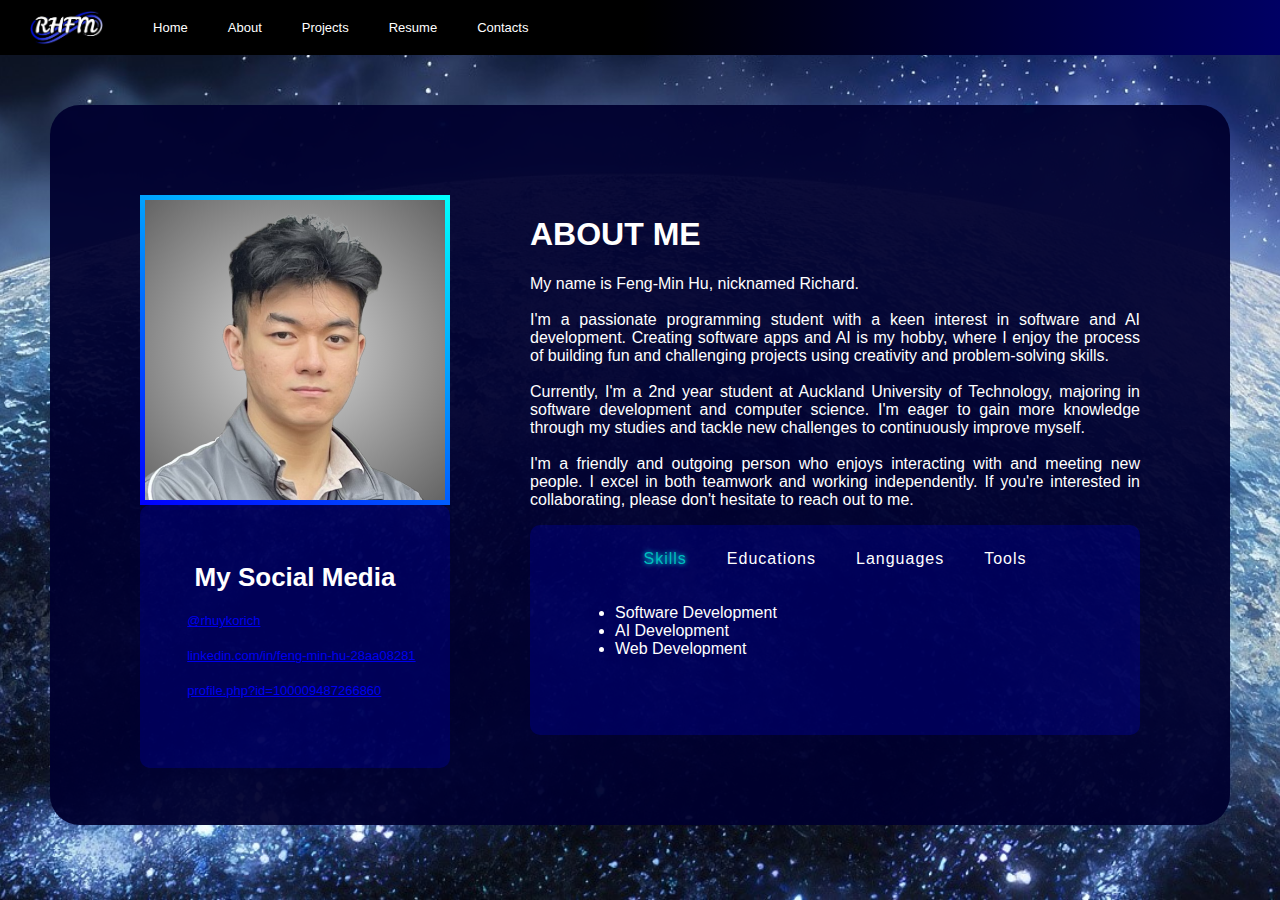
==== about.html @ 81588c7c "Add files via upload" ====
<!DOCTYPE html>

<html>

<head>
    <title>Feng-Min Hu: Software/AI Developer</title>
    <link rel="stylesheet" href="style.css">
    <script src="script.js"></script>
    <script src="https://kit.fontawesome.com/5471c4b929.js" crossorigin="anonymous"></script>
    <link rel="stylesheet" href="https://cdn.jsdelivr.net/gh/devicons/devicon@v2.15.1/devicon.min.css">
</head>

<body>
    <nav class="navbar">
        <ul>
            <img src="my_logo_light.png">
            <li><a href="index.html">Home</a></li>
            <li><a href="about.html">About</a></li>
            <li><a href="projects.html">Projects</a></li>
            <li><a href="resume.html">Resume</a></li>
            <li><a href="contacts.html">Contacts</a></li>
        </ul>
    </nav>

    <main class="mains">
        <div id="profile" class="container">
            <img class="pfp" src="pfp_cropped.png">
            <section>
                <h1>My Social Media</h1>
                <ul>
                    <li>
                        <i class="fa-brands fa-twitter fa-lg"></i>
                        &nbsp;
                        <a href="https://twitter.com/rhuykorich" target="_blank">@rhuykorich</a>
                    </li>
                    <li>
                        <i class="fa-brands fa-linkedin-in fa-lg"></i>
                        &nbsp;
                        <a href="https://www.linkedin.com/in/feng-min-hu-28aa08281/" target="_blank">linkedin.com/in/feng-min-hu-28aa08281</a>
                    </li>
                    <li>
                        <i class="fa-brands fa-facebook fa-lg"></i>
                        &nbsp;
                        <a href="https://www.facebook.com/profile.php?id=100009487266860" target="_blank">profile.php?id=100009487266860</a>
                    </li>
                </ul>
            </section>
        </div>
        <div id="intro" class="container">
            <section>
                <h1 style="font-size: xx-large;">ABOUT ME</h1>
                <p>
                    My name is Feng-Min Hu, nicknamed Richard.
                    <br><br>
                    I'm a passionate programming student with a keen interest in software and AI development. Creating
                    software apps and AI is my hobby, where I enjoy the process of building fun and challenging
                    projects using creativity and problem-solving skills.
                    <br><br>
                    Currently, I'm a 2nd year student at Auckland University of Technology, majoring in software development
                    and computer science. I'm eager to gain more knowledge through my studies and tackle new challenges to
                    continuously improve myself.
                    <br><br>
                    I'm a friendly and outgoing person who enjoys interacting with and meeting new people. I excel in both
                    teamwork and working independently. If you're interested in collaborating, please don't hesitate to
                    reach out to me.
                </p>
            </section>
            <aside>
                <ul id="tabbar">
                    <li id="skills" class="tabs active-tab" onclick="setCurrentTab(this)">Skills</li>
                    <li id="educations" class="tabs" onclick="setCurrentTab(this)">Educations</li>
                    <li id="languages" class="tabs" onclick="setCurrentTab(this)">Languages</li>
                    <li id="tools" class="tabs" onclick="setCurrentTab(this)">Tools</li>
                </ul>
                <div id="skills-page" class="pages">
                    <ul>
                        <li>Software Development</li>
                        <li>AI Development</li>
                        <li>Web Development</li>
                    </ul>
                </div>
                <div id="educations-page" class="pages">
                    <ul>
                        <li>Auckland University of Technology (2022 - 2024)</li>
                    </ul>
                </div>
                <div id="languages-page" class="pages">
                    <img title="C" src="https://cdn.jsdelivr.net/gh/devicons/devicon/icons/c/c-original.svg" />
                    <img title="Java" src="https://cdn.jsdelivr.net/gh/devicons/devicon/icons/java/java-original.svg" />
                    <img title="Python" src="https://cdn.jsdelivr.net/gh/devicons/devicon/icons/python/python-original.svg" />
                    <img title="HTML5" src="https://cdn.jsdelivr.net/gh/devicons/devicon/icons/html5/html5-original.svg" />
                    <img title="CSS3" src="https://cdn.jsdelivr.net/gh/devicons/devicon/icons/css3/css3-original.svg" />
                    <img title="Javascript" src="https://cdn.jsdelivr.net/gh/devicons/devicon/icons/javascript/javascript-original.svg" />
                </div>
                <div id="tools-page" class="pages">
                    <i title="GitHub" style="font-size: 50px;" class="devicon-github-original"></i>
                </div>
            </aside>
        </div>
    </main>
</body>

<script>
    
</script>

</html>
---- style.css ----
body{
    background-image: url(eldenRingBackGround_cropped5.jpeg);
    background-repeat: no-repeat;
    background-attachment: fixed;
    background-position: center;
    background-size: cover;
    /*background-color: rgb(137, 207, 240);*/
    margin: 0;
}

/* --- Navigation Bar --- */
.navbar ul{
    background: linear-gradient(to right, black 50%, rgb(0, 0, 100));
    position: fixed;
    overflow: auto;
    z-index: 9999;
    top: 0;
    left: 0;
    right: 0;
    margin: 0;
    padding: 0;

    list-style-type: none;
    font-family: 'Gill Sans', 'Gill Sans MT', Calibri, 'Trebuchet MS', sans-serif;
    font-size: small;
}
.navbar img{
    display: block;
    float: left;
    height: 35px;
    width: auto;
    margin-left: 20px;
    margin-right: 20px;
    padding: 10px;
}
.navbar a{
    display: block;
    color: white;
    text-decoration: none;
    text-align: center;
    margin: 10px;
    padding: 10px;
    border-radius: 30px;
}
.navbar a:hover{
    background-color: rgb(250, 249, 246);
    color: black;
}
.navbar li{
    float: left;
}

/* --- Home Page --- */
#home_main{
    display: flex;
    justify-content: center;

    width: auto;
    height: auto;
    margin-top: 140px; 
}
#home_main div{
    background-color: rgba(0, 0, 0, 0.75);
    display: flex;
    align-items: center;

    width: fit-content;
    height: fit-content;
    padding: 20px;
    
    border-radius: 160px;
    animation: shadowAnimation 7s infinite;
}
.pfp{
    /*background-color: rgba(164, 164, 164, 0.8);*/
    background: radial-gradient(rgb(180, 180, 180) 30%, rgba(0, 0, 0, 0));
    float: right;
    height: 280px;
    width: auto;
    border-radius: 50%;
}
#home_main section{
    margin: 30px;
    
    color: white;
    font-size: 20px;
    font-weight: bolder;
    font-family: 'Gill Sans', 'Gill Sans MT', Calibri, 'Trebuchet MS', sans-serif;
}


.mains{
    background-color: rgba(0, 0, 46, 0.95);
    color: white;
    border-radius: 30px;
    margin: 50px;
    margin-top: 105px;
    padding: 50px;
    width: auto;
    height: auto;

    font-family: 'Gill Sans', 'Gill Sans MT', Calibri, 'Trebuchet MS', sans-serif;
}
.container{
    padding: 40px;
}
#profile{
    contain: content;
    float: left;
}
#profile .pfp{
    height: 300px;
    border: 5px solid;
    border-radius: 0;
    background: radial-gradient(rgb(220, 220, 220), rgb(100, 100, 100));
    border-image-source: linear-gradient(210deg, cyan, blue);
    border-image-slice: 1;
    clear: both;
}
#profile section{
    background-color: rgba(0, 0, 255, 0.2);
    flex-direction: column;
    clear: both;
    width: 310px;
    height: auto;
    padding-top: 40px;
    padding-bottom: 50px;
    font-size: small;
    border-radius: 10px;
}
#profile section h1{
    text-align: center;
}
#profile section li{
    list-style-type: none;
    margin-top: 20px;
    margin-bottom: 20px;
}
#intro{
    contain: content;
}
#intro section{
    text-align: justify;
    clear: both;
}
#intro aside{
    background-color: rgba(0, 0, 255, 0.2);
    border-radius: 10px;
    width: auto;
    height: 200px;
    padding: 5px;
    clear: both;
}
#intro aside #tabbar{
    display: flex;
    width: fit-content;
    height: auto;
    overflow: auto;
    list-style-type: none;
    margin: 0;
    margin-left: auto;
    margin-right: auto;
    padding: 0;
}
#intro .tabs{
    position: relative;
    text-align: center;
    letter-spacing: 1px;
    margin: 15px;
    padding: 5px;
    cursor: pointer;
}
#intro .tabs::after{
    content: "";
    position: absolute;
    background-color: cyan;
    height: 3px;
    width: 0;
    left: 0;
    bottom: -5px;
    transition: 0.3s;
}
#intro .tabs:hover::after{
    width: 100%;
}
#intro .active-tab{
    color: rgb(0, 190, 190);
    text-shadow: 0 0 5px cyan;
}
#intro .pages{
    margin: 0px 20px 20px 20px;
    padding: 20px;
    padding-top: 0;
    display: none;
}
#intro #skills-page{
    display: block;
}
#intro .pages img{
    height: 50px;
    width: auto;
}

@keyframes shadowAnimation {
    0% {
        box-shadow: 0 0 10px blue;
    }
    50% {
        box-shadow: 0 0 60px blue;
    }
    100% {
        box-shadow: 0 0 10px blue;
    }
}
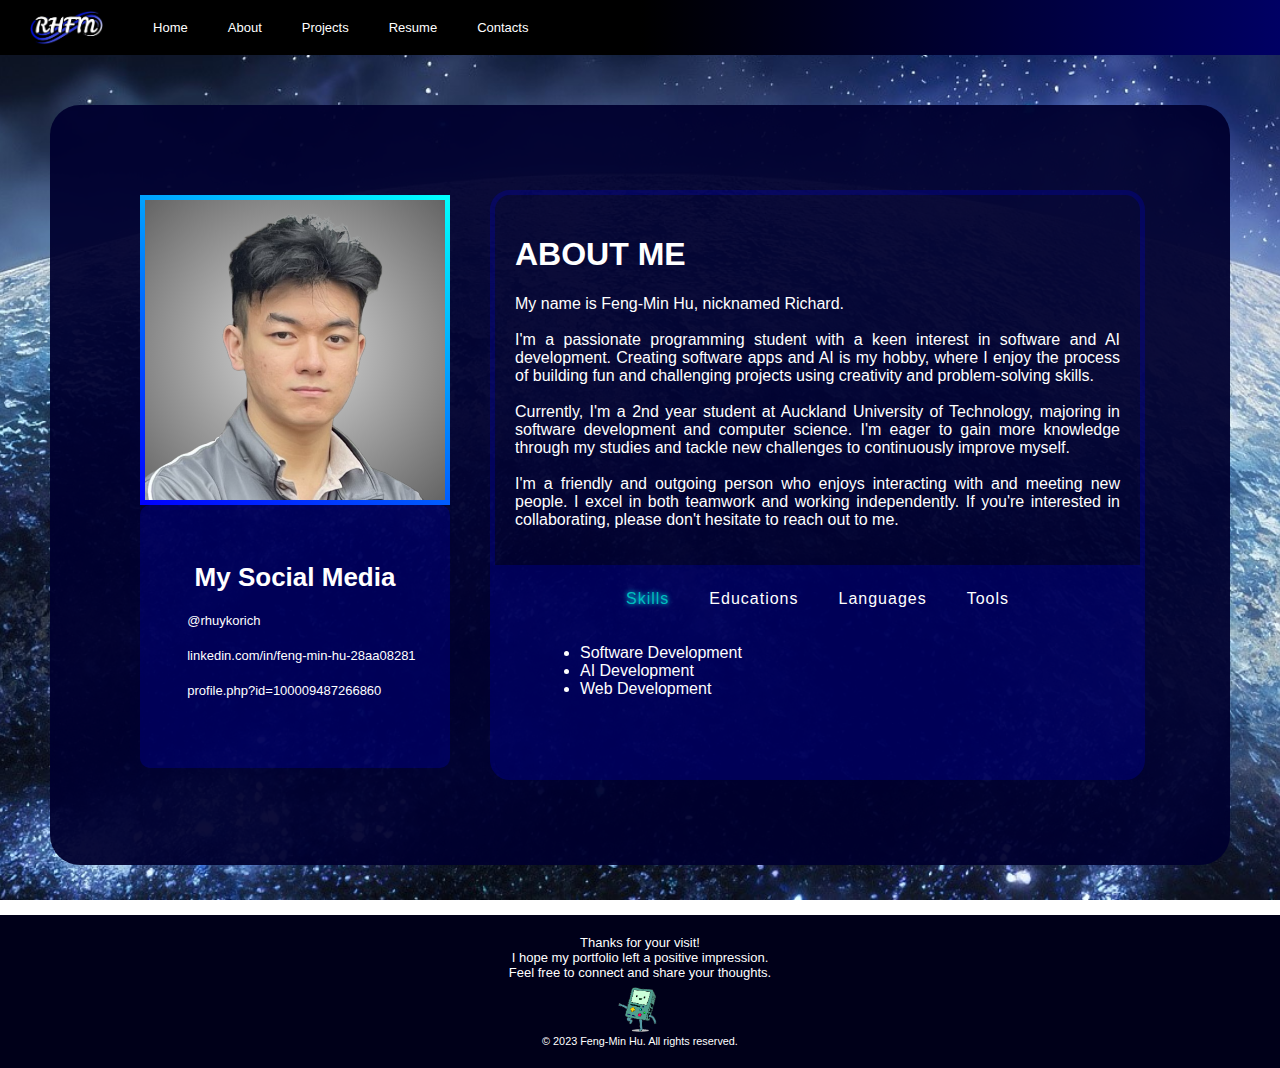
==== commit 53ba56e4: "update web" ====
--- a/about.html
+++ b/about.html
@@ -98,6 +98,18 @@
             </aside>
         </div>
     </main>
+
+    <footer>
+        Thanks for your visit!
+        <br>
+        I hope my portfolio left a positive impression.
+        <br>
+        Feel free to connect and share your thoughts.
+        <br>
+        <img style="height: 60px; margin: -5px;" src="footer-gif.gif">
+        <br>
+        <span style="font-size: smaller;">© 2023 Feng-Min Hu. All rights reserved.</span>
+    </footer>
 </body>
 
 <script>
--- a/style.css
+++ b/style.css
@@ -4,7 +4,6 @@
     background-attachment: fixed;
     background-position: center;
     background-size: cover;
-    /*background-color: rgb(137, 207, 240);*/
     margin: 0;
 }
 
@@ -50,22 +49,30 @@
     float: left;
 }
 
+footer{
+    background-color: rgb(0, 0, 25);
+    color: white;
+    font-family: 'Gill Sans', 'Gill Sans MT', Calibri, 'Trebuchet MS', sans-serif;
+    font-size: small;
+    text-align: center;
+    padding: 20px;
+    bottom: 0;
+}
+
 /* --- Home Page --- */
 #home_main{
     display: flex;
-    justify-content: center;
-
-    width: auto;
-    height: auto;
-    margin-top: 140px; 
+    width: auto;
+    height: 100vh;
+
 }
 #home_main div{
+    display: flex;
     background-color: rgba(0, 0, 0, 0.75);
-    display: flex;
     align-items: center;
-
     width: fit-content;
     height: fit-content;
+    margin: auto;
     padding: 20px;
     
     border-radius: 160px;
@@ -136,16 +143,29 @@
     margin-top: 20px;
     margin-bottom: 20px;
 }
+#profile section a{
+    text-decoration: none;
+    color: white;
+}
+#profile section a:hover{
+    text-decoration: underline;
+    color: cyan;
+}
 #intro{
     contain: content;
+    border: 5px solid;
+    border-color: rgba(0, 0, 255, 0.2);
+    border-radius: 20px;
+    margin: 35px;
+    padding: 0;
 }
 #intro section{
     text-align: justify;
     clear: both;
+    padding: 20px;
 }
 #intro aside{
     background-color: rgba(0, 0, 255, 0.2);
-    border-radius: 10px;
     width: auto;
     height: 200px;
     padding: 5px;
@@ -155,7 +175,6 @@
     display: flex;
     width: fit-content;
     height: auto;
-    overflow: auto;
     list-style-type: none;
     margin: 0;
     margin-left: auto;
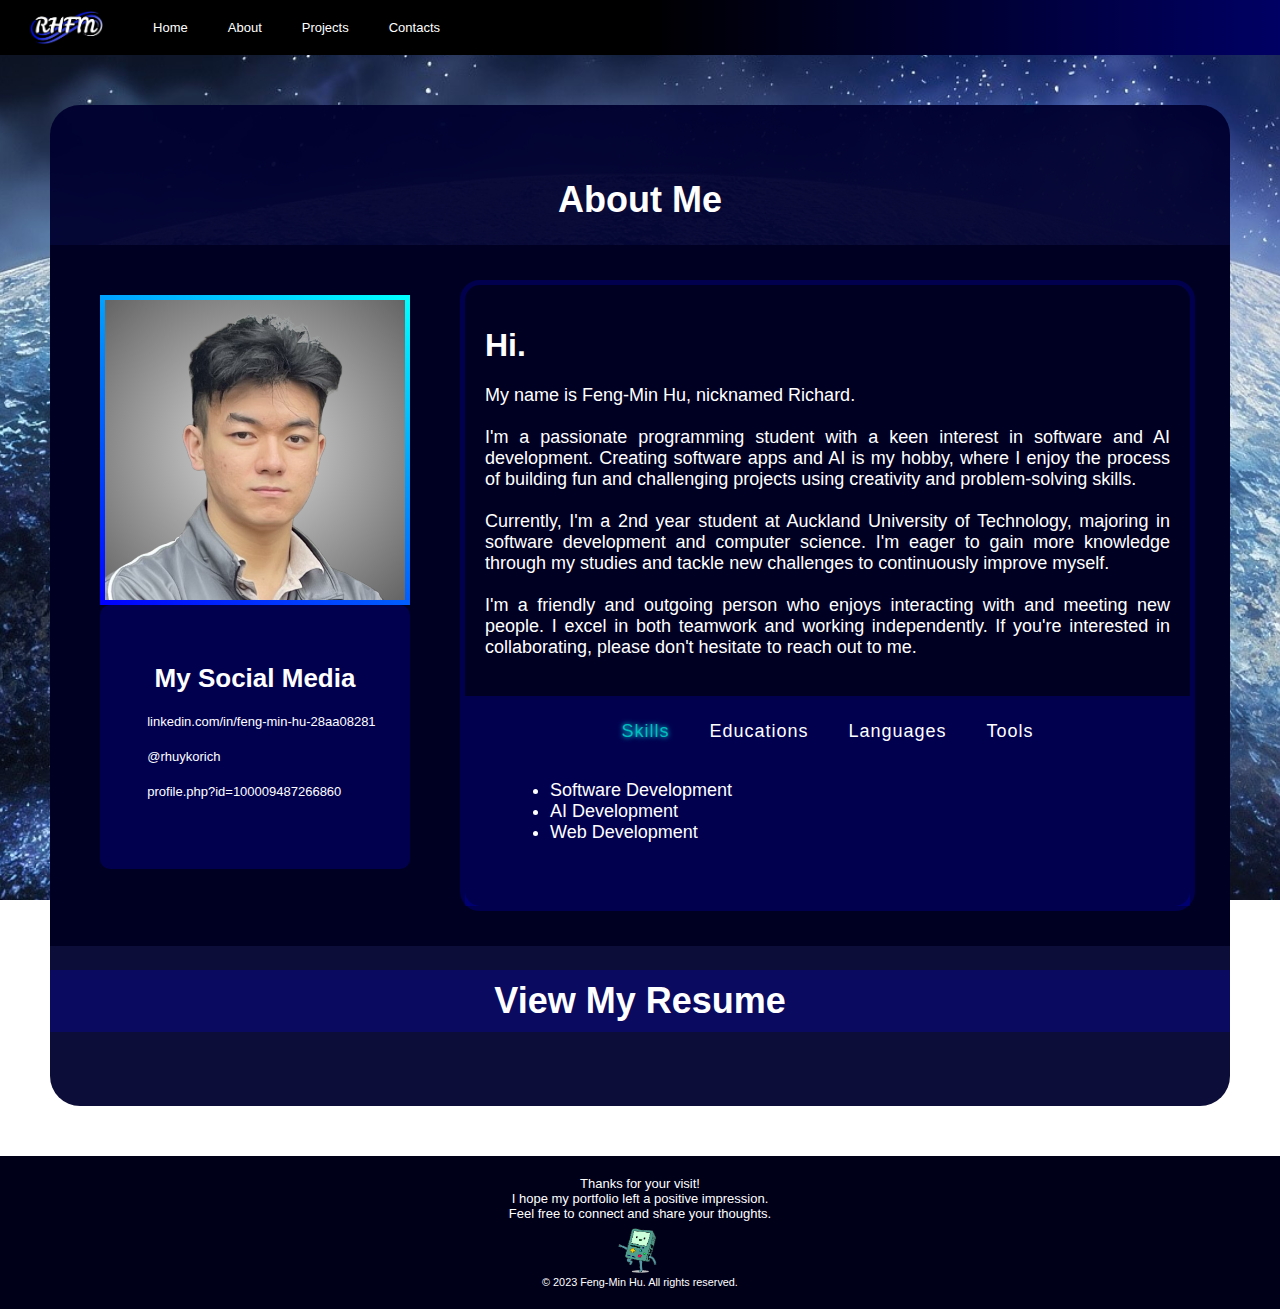
==== commit 0062e46a: "update" ====
--- a/about.html
+++ b/about.html
@@ -17,85 +17,96 @@
             <li><a href="index.html">Home</a></li>
             <li><a href="about.html">About</a></li>
             <li><a href="projects.html">Projects</a></li>
-            <li><a href="resume.html">Resume</a></li>
             <li><a href="contacts.html">Contacts</a></li>
         </ul>
     </nav>
 
     <main class="mains">
-        <div id="profile" class="container">
-            <img class="pfp" src="pfp_cropped.png">
-            <section>
-                <h1>My Social Media</h1>
-                <ul>
-                    <li>
-                        <i class="fa-brands fa-twitter fa-lg"></i>
-                        &nbsp;
-                        <a href="https://twitter.com/rhuykorich" target="_blank">@rhuykorich</a>
-                    </li>
-                    <li>
-                        <i class="fa-brands fa-linkedin-in fa-lg"></i>
-                        &nbsp;
-                        <a href="https://www.linkedin.com/in/feng-min-hu-28aa08281/" target="_blank">linkedin.com/in/feng-min-hu-28aa08281</a>
-                    </li>
-                    <li>
-                        <i class="fa-brands fa-facebook fa-lg"></i>
-                        &nbsp;
-                        <a href="https://www.facebook.com/profile.php?id=100009487266860" target="_blank">profile.php?id=100009487266860</a>
-                    </li>
-                </ul>
-            </section>
+        <h1 style="text-align: center;">About Me</h1>
+        <div id="about-top">
+            <div id="profile" class="container">
+                <img class="pfp" src="pfp_cropped.png">
+                <section>
+                    <h1>My Social Media</h1>
+                    <ul>
+                        <li>
+                            <i class="fa-brands fa-linkedin-in fa-lg"></i>
+                            &nbsp;
+                            <a href="https://www.linkedin.com/in/feng-min-hu-28aa08281/" target="_blank">linkedin.com/in/feng-min-hu-28aa08281</a>
+                        </li>
+                        <li>
+                            <i class="fa-brands fa-twitter fa-lg"></i>
+                            &nbsp;
+                            <a href="https://twitter.com/rhuykorich" target="_blank">@rhuykorich</a>
+                        </li>
+                        <li>
+                            <i class="fa-brands fa-facebook fa-lg"></i>
+                            &nbsp;
+                            <a href="https://www.facebook.com/profile.php?id=100009487266860" target="_blank">profile.php?id=100009487266860</a>
+                        </li>
+                    </ul>
+                </section>
+            </div>
+            <div id="intro" class="container">
+                <section>
+                    <h1 style="font-size: xx-large;">
+                        Hi.
+                        <!--<i class="fa-regular fa-face-smile" style="color: #ffffff;"></i>-->
+                    </h1>
+                    
+                    <p>
+                        My name is Feng-Min Hu, nicknamed Richard.
+                        <br><br>
+                        I'm a passionate programming student with a keen interest in software and AI development. Creating
+                        software apps and AI is my hobby, where I enjoy the process of building fun and challenging
+                        projects using creativity and problem-solving skills.
+                        <br><br>
+                        Currently, I'm a 2nd year student at Auckland University of Technology, majoring in software development
+                        and computer science. I'm eager to gain more knowledge through my studies and tackle new challenges to
+                        continuously improve myself.
+                        <br><br>
+                        I'm a friendly and outgoing person who enjoys interacting with and meeting new people. I excel in both
+                        teamwork and working independently. If you're interested in collaborating, please don't hesitate to
+                        reach out to me.
+                    </p>
+                </section>
+                <aside>
+                    <ul id="tabbar">
+                        <li id="skills" class="tabs active-tab" onclick="setCurrentTab(this)">Skills</li>
+                        <li id="educations" class="tabs" onclick="setCurrentTab(this)">Educations</li>
+                        <li id="languages" class="tabs" onclick="setCurrentTab(this)">Languages</li>
+                        <li id="tools" class="tabs" onclick="setCurrentTab(this)">Tools</li>
+                    </ul>
+                    <div id="skills-page" class="pages">
+                        <ul>
+                            <li>Software Development</li>
+                            <li>AI Development</li>
+                            <li>Web Development</li>
+                        </ul>
+                    </div>
+                    <div id="educations-page" class="pages">
+                        <ul>
+                            <li>Auckland University of Technology (2022 - 2024)</li>
+                        </ul>
+                    </div>
+                    <div id="languages-page" class="pages">
+                        <img title="C" src="https://cdn.jsdelivr.net/gh/devicons/devicon/icons/c/c-original.svg" />
+                        <img title="Java" src="https://cdn.jsdelivr.net/gh/devicons/devicon/icons/java/java-original.svg" />
+                        <img title="Python" src="https://cdn.jsdelivr.net/gh/devicons/devicon/icons/python/python-original.svg" />
+                        <img title="HTML5" src="https://cdn.jsdelivr.net/gh/devicons/devicon/icons/html5/html5-original.svg" />
+                        <img title="CSS3" src="https://cdn.jsdelivr.net/gh/devicons/devicon/icons/css3/css3-original.svg" />
+                        <img title="Javascript" src="https://cdn.jsdelivr.net/gh/devicons/devicon/icons/javascript/javascript-original.svg" />
+                    </div>
+                    <div id="tools-page" class="pages">
+                        <i title="GitHub" style="font-size: 50px;" class="devicon-github-original"></i>
+                    </div>
+                </aside>
+            </div>
         </div>
-        <div id="intro" class="container">
-            <section>
-                <h1 style="font-size: xx-large;">ABOUT ME</h1>
-                <p>
-                    My name is Feng-Min Hu, nicknamed Richard.
-                    <br><br>
-                    I'm a passionate programming student with a keen interest in software and AI development. Creating
-                    software apps and AI is my hobby, where I enjoy the process of building fun and challenging
-                    projects using creativity and problem-solving skills.
-                    <br><br>
-                    Currently, I'm a 2nd year student at Auckland University of Technology, majoring in software development
-                    and computer science. I'm eager to gain more knowledge through my studies and tackle new challenges to
-                    continuously improve myself.
-                    <br><br>
-                    I'm a friendly and outgoing person who enjoys interacting with and meeting new people. I excel in both
-                    teamwork and working independently. If you're interested in collaborating, please don't hesitate to
-                    reach out to me.
-                </p>
-            </section>
-            <aside>
-                <ul id="tabbar">
-                    <li id="skills" class="tabs active-tab" onclick="setCurrentTab(this)">Skills</li>
-                    <li id="educations" class="tabs" onclick="setCurrentTab(this)">Educations</li>
-                    <li id="languages" class="tabs" onclick="setCurrentTab(this)">Languages</li>
-                    <li id="tools" class="tabs" onclick="setCurrentTab(this)">Tools</li>
-                </ul>
-                <div id="skills-page" class="pages">
-                    <ul>
-                        <li>Software Development</li>
-                        <li>AI Development</li>
-                        <li>Web Development</li>
-                    </ul>
-                </div>
-                <div id="educations-page" class="pages">
-                    <ul>
-                        <li>Auckland University of Technology (2022 - 2024)</li>
-                    </ul>
-                </div>
-                <div id="languages-page" class="pages">
-                    <img title="C" src="https://cdn.jsdelivr.net/gh/devicons/devicon/icons/c/c-original.svg" />
-                    <img title="Java" src="https://cdn.jsdelivr.net/gh/devicons/devicon/icons/java/java-original.svg" />
-                    <img title="Python" src="https://cdn.jsdelivr.net/gh/devicons/devicon/icons/python/python-original.svg" />
-                    <img title="HTML5" src="https://cdn.jsdelivr.net/gh/devicons/devicon/icons/html5/html5-original.svg" />
-                    <img title="CSS3" src="https://cdn.jsdelivr.net/gh/devicons/devicon/icons/css3/css3-original.svg" />
-                    <img title="Javascript" src="https://cdn.jsdelivr.net/gh/devicons/devicon/icons/javascript/javascript-original.svg" />
-                </div>
-                <div id="tools-page" class="pages">
-                    <i title="GitHub" style="font-size: 50px;" class="devicon-github-original"></i>
-                </div>
-            </aside>
+
+        <div>
+            <h1 id="resumeButton" onclick="showResume()">View My Resume</h1>
+            <iframe id="resume" src="Feng-Min-Hu-Resume.pdf"></iframe>
         </div>
     </main>
 
--- a/style.css
+++ b/style.css
@@ -49,6 +49,28 @@
     float: left;
 }
 
+.mains{
+    display: flex;
+    flex-direction: column;
+    background-color: rgba(0, 0, 46, 0.95);
+    color: white;
+    border-radius: 30px;
+    margin: 50px;
+    margin-top: 105px;
+    padding-top: 50px;
+    padding-bottom: 50px;
+    width: auto;
+    height: auto;
+    
+    font-family: 'Gill Sans', 'Gill Sans MT', Calibri, 'Trebuchet MS', sans-serif;
+    font-size: large;
+}
+.container{
+    display: flex;
+    flex-direction: row;
+    padding: 50px;
+}
+
 footer{
     background-color: rgb(0, 0, 25);
     color: white;
@@ -56,8 +78,8 @@
     font-size: small;
     text-align: center;
     padding: 20px;
-    bottom: 0;
-}
+}
+
 
 /* --- Home Page --- */
 #home_main{
@@ -79,7 +101,6 @@
     animation: shadowAnimation 7s infinite;
 }
 .pfp{
-    /*background-color: rgba(164, 164, 164, 0.8);*/
     background: radial-gradient(rgb(180, 180, 180) 30%, rgba(0, 0, 0, 0));
     float: right;
     height: 280px;
@@ -96,23 +117,13 @@
 }
 
 
-.mains{
-    background-color: rgba(0, 0, 46, 0.95);
-    color: white;
-    border-radius: 30px;
-    margin: 50px;
-    margin-top: 105px;
-    padding: 50px;
-    width: auto;
-    height: auto;
-
-    font-family: 'Gill Sans', 'Gill Sans MT', Calibri, 'Trebuchet MS', sans-serif;
-}
-.container{
-    padding: 40px;
+/*--- About Page ---*/
+#about-top{
+    background-color: rgb(0, 0, 35);
 }
 #profile{
-    contain: content;
+    display: flex;
+    flex-direction: column;
     float: left;
 }
 #profile .pfp{
@@ -122,17 +133,13 @@
     background: radial-gradient(rgb(220, 220, 220), rgb(100, 100, 100));
     border-image-source: linear-gradient(210deg, cyan, blue);
     border-image-slice: 1;
-    clear: both;
 }
 #profile section{
     background-color: rgba(0, 0, 255, 0.2);
     flex-direction: column;
-    clear: both;
-    width: 310px;
-    height: auto;
+    font-size: small;
     padding-top: 40px;
     padding-bottom: 50px;
-    font-size: small;
     border-radius: 10px;
 }
 #profile section h1{
@@ -152,7 +159,8 @@
     color: cyan;
 }
 #intro{
-    contain: content;
+    display: flex;
+    flex-direction: column;
     border: 5px solid;
     border-color: rgba(0, 0, 255, 0.2);
     border-radius: 20px;
@@ -218,6 +226,88 @@
 #intro .pages img{
     height: 50px;
     width: auto;
+}
+#resumeButton{
+    background-color: rgba(0, 0, 255, 0.2);
+    text-align: center;
+    padding: 10px;
+}
+#resumeButton:hover{
+    background-color: rgb(0, 245, 245);
+    color: black;
+    cursor: pointer;
+}
+#resume{
+    display: none;
+    background-color: rgb(0, 245, 245);
+    margin-top: -20px;
+    width: 100%;
+    height: 100vh;
+}
+
+
+/*--- Projects Page ---*/
+#projects-top{
+    margin-left: 50px;
+    margin-right: 50px;
+    background-color: black;
+    border-radius: 20px;
+    border: 3px solid;
+    border-color: white;
+}
+#github{
+    background-color: rgb(40, 40, 40);
+    text-align: center;
+    align-items: center;
+    padding: 20px;
+    border-radius: 20px;
+}
+#github img{
+    border: 2px solid;
+    border-color: white;
+    border-radius: 50%;
+    height: 200px;
+}
+#github a{
+    text-decoration: none;
+    color: white;
+}
+#github a:hover{
+    text-decoration: underline;
+    color: cyan;
+}
+#featured-projects{
+    text-align: center;
+    float: right;
+    background-color: rgb(40, 40, 40);
+    border-radius: 20px;
+    margin-left: 35px;
+    padding: 20px;
+    width: 100%;
+}
+#featured-projects img{
+    width: 500px;
+}
+.project{
+    margin-left: auto;
+    margin-right: auto;
+    width: min-content;
+    margin-bottom: 20px;
+    border: 3px solid;
+    border-color: white;
+}
+.project-caption{
+    padding: 10px;
+    padding-top: 0;
+}
+.more-projects{
+    background-color: rgba(0, 0, 255, 0.2);
+    padding: 20px;
+}
+.project-gifs{
+    width: 500px;
+    height: 350px;
+    margin: 20px;
 }
 
 @keyframes shadowAnimation {
@@ -230,4 +320,7 @@
     100% {
         box-shadow: 0 0 10px blue;
     }
+}
+@keyframes showCaption {
+
 }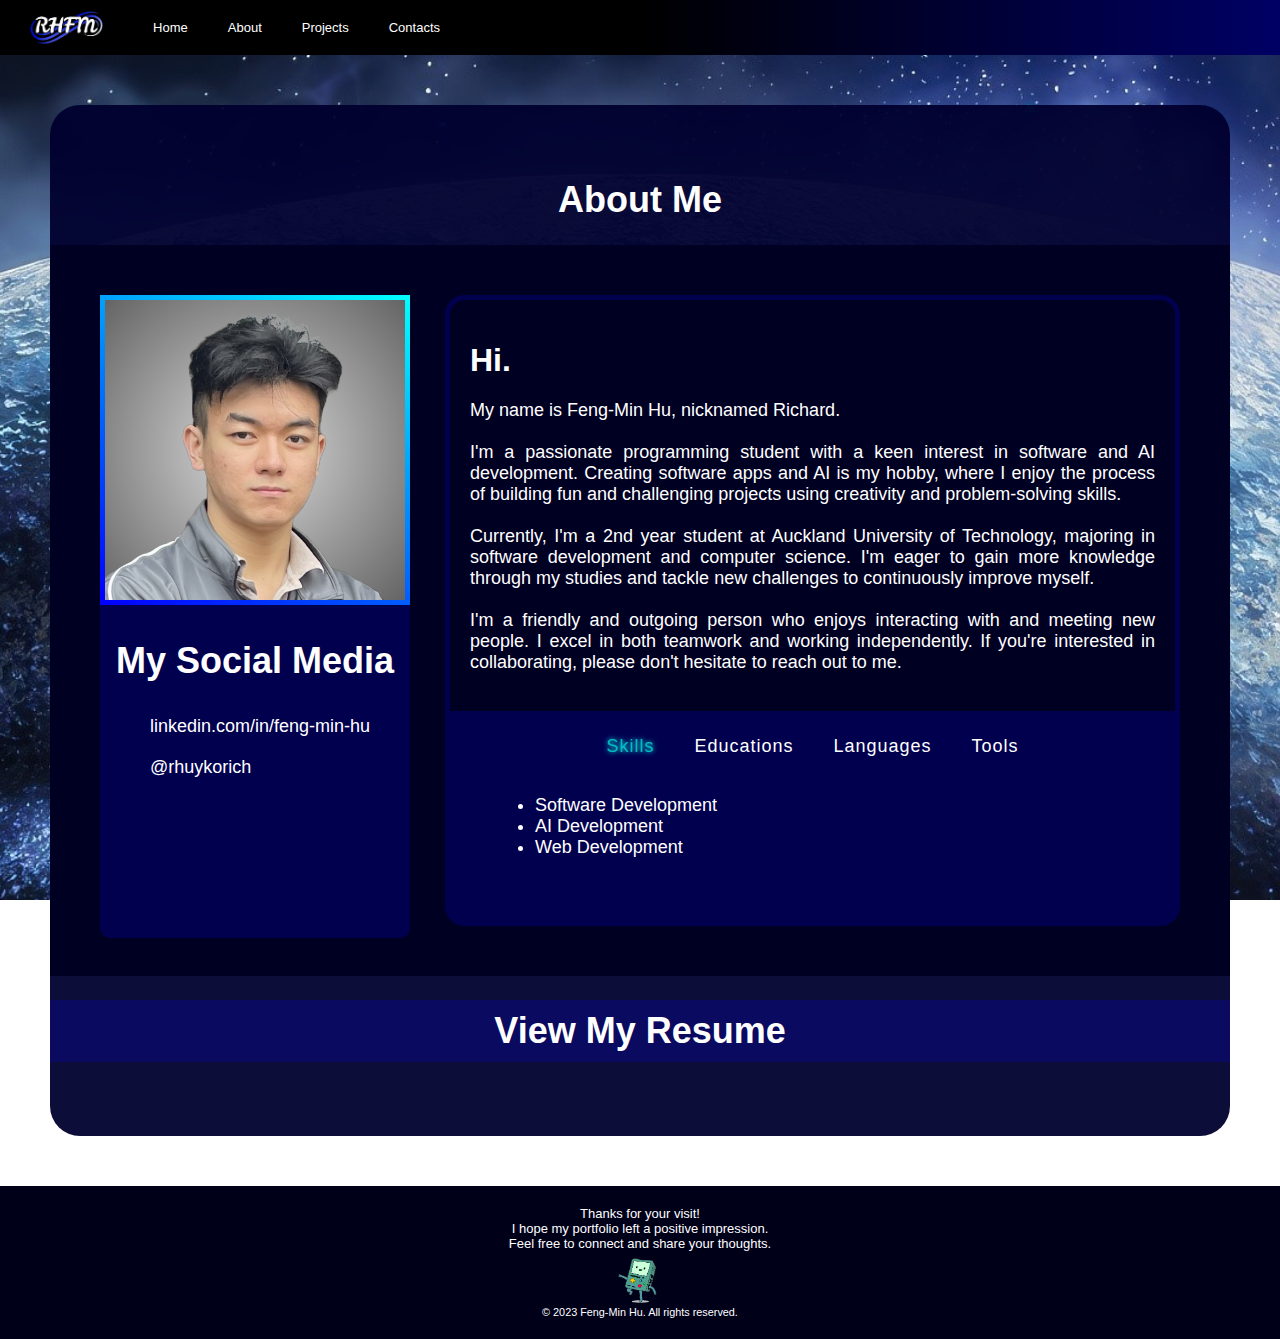
==== commit 7b85fa8d: "update" ====
--- a/about.html
+++ b/about.html
@@ -13,7 +13,7 @@
 <body>
     <nav class="navbar">
         <ul>
-            <img src="my_logo_light.png">
+            <img src="images/my_logo_light.png">
             <li><a href="index.html">Home</a></li>
             <li><a href="about.html">About</a></li>
             <li><a href="projects.html">Projects</a></li>
@@ -23,31 +23,26 @@
 
     <main class="mains">
         <h1 style="text-align: center;">About Me</h1>
-        <div id="about-top">
-            <div id="profile" class="container">
-                <img class="pfp" src="pfp_cropped.png">
+        <div id="about-top" class="container">
+            <div id="profile">
+                <img class="pfp" src="images/pfp_cropped.png">
                 <section>
                     <h1>My Social Media</h1>
                     <ul>
                         <li>
                             <i class="fa-brands fa-linkedin-in fa-lg"></i>
                             &nbsp;
-                            <a href="https://www.linkedin.com/in/feng-min-hu-28aa08281/" target="_blank">linkedin.com/in/feng-min-hu-28aa08281</a>
+                            <a class="link-hover-highlight" href="https://www.linkedin.com/in/feng-min-hu-28aa08281/" target="_blank">linkedin.com/in/feng-min-hu</a>
                         </li>
                         <li>
                             <i class="fa-brands fa-twitter fa-lg"></i>
                             &nbsp;
-                            <a href="https://twitter.com/rhuykorich" target="_blank">@rhuykorich</a>
-                        </li>
-                        <li>
-                            <i class="fa-brands fa-facebook fa-lg"></i>
-                            &nbsp;
-                            <a href="https://www.facebook.com/profile.php?id=100009487266860" target="_blank">profile.php?id=100009487266860</a>
+                            <a class="link-hover-highlight" href="https://twitter.com/rhuykorich" target="_blank">@rhuykorich</a>
                         </li>
                     </ul>
                 </section>
             </div>
-            <div id="intro" class="container">
+            <div id="intro">
                 <section>
                     <h1 style="font-size: xx-large;">
                         Hi.
@@ -98,7 +93,10 @@
                         <img title="Javascript" src="https://cdn.jsdelivr.net/gh/devicons/devicon/icons/javascript/javascript-original.svg" />
                     </div>
                     <div id="tools-page" class="pages">
-                        <i title="GitHub" style="font-size: 50px;" class="devicon-github-original"></i>
+                        <img title="GitHub" src="images/github-logo.png">
+                        <img title="Eclipse" src="images/eclipse-logo.png">
+                        <img title="NetBeans" src="images/netbeans-logo.png">
+                        <img title="Visual Studio Code" src="images/vscode-logo.png">
                     </div>
                 </aside>
             </div>
@@ -106,7 +104,7 @@
 
         <div>
             <h1 id="resumeButton" onclick="showResume()">View My Resume</h1>
-            <iframe id="resume" src="Feng-Min-Hu-Resume.pdf"></iframe>
+            <iframe id="resume" src="pdf/Feng-Min-Hu-Resume.pdf"></iframe>
         </div>
     </main>
 
@@ -117,7 +115,7 @@
         <br>
         Feel free to connect and share your thoughts.
         <br>
-        <img style="height: 60px; margin: -5px;" src="footer-gif.gif">
+        <img style="height: 60px; margin: -5px;" src="images/footer-gif.gif">
         <br>
         <span style="font-size: smaller;">© 2023 Feng-Min Hu. All rights reserved.</span>
     </footer>
--- a/style.css
+++ b/style.css
@@ -1,10 +1,17 @@
+*{
+    font-family: 'Gill Sans', 'Gill Sans MT', Calibri, 'Trebuchet MS', sans-serif;
+}
 body{
-    background-image: url(eldenRingBackGround_cropped5.jpeg);
+    background-image: url(images/eldenRingBackGround_cropped5.jpeg);
     background-repeat: no-repeat;
     background-attachment: fixed;
     background-position: center;
     background-size: cover;
+    color: white;
+    overflow-x: hidden;
+    max-height: 100vh;
     margin: 0;
+    padding: 0;
 }
 
 /* --- Navigation Bar --- */
@@ -20,7 +27,6 @@
     padding: 0;
 
     list-style-type: none;
-    font-family: 'Gill Sans', 'Gill Sans MT', Calibri, 'Trebuchet MS', sans-serif;
     font-size: small;
 }
 .navbar img{
@@ -34,7 +40,6 @@
 }
 .navbar a{
     display: block;
-    color: white;
     text-decoration: none;
     text-align: center;
     margin: 10px;
@@ -53,7 +58,6 @@
     display: flex;
     flex-direction: column;
     background-color: rgba(0, 0, 46, 0.95);
-    color: white;
     border-radius: 30px;
     margin: 50px;
     margin-top: 105px;
@@ -61,23 +65,29 @@
     padding-bottom: 50px;
     width: auto;
     height: auto;
-    
-    font-family: 'Gill Sans', 'Gill Sans MT', Calibri, 'Trebuchet MS', sans-serif;
     font-size: large;
 }
 .container{
+    background-color: rgb(0, 0, 35);
     display: flex;
     flex-direction: row;
     padding: 50px;
 }
+a{
+    text-decoration: none;
+    color: white;
+}
+.link-hover-highlight:hover{
+    text-decoration: underline;
+    color: cyan;
+}
 
 footer{
     background-color: rgb(0, 0, 25);
-    color: white;
-    font-family: 'Gill Sans', 'Gill Sans MT', Calibri, 'Trebuchet MS', sans-serif;
     font-size: small;
     text-align: center;
     padding: 20px;
+    box-sizing: border-box;
 }
 
 
@@ -113,18 +123,12 @@
     color: white;
     font-size: 20px;
     font-weight: bolder;
-    font-family: 'Gill Sans', 'Gill Sans MT', Calibri, 'Trebuchet MS', sans-serif;
 }
 
 
 /*--- About Page ---*/
-#about-top{
-    background-color: rgb(0, 0, 35);
-}
 #profile{
-    display: flex;
-    flex-direction: column;
-    float: left;
+    width: min-content;
 }
 #profile .pfp{
     height: 300px;
@@ -133,51 +137,38 @@
     background: radial-gradient(rgb(220, 220, 220), rgb(100, 100, 100));
     border-image-source: linear-gradient(210deg, cyan, blue);
     border-image-slice: 1;
+    margin-bottom: 35px;
 }
 #profile section{
     background-color: rgba(0, 0, 255, 0.2);
-    flex-direction: column;
-    font-size: small;
-    padding-top: 40px;
-    padding-bottom: 50px;
     border-radius: 10px;
+    height: 98%;
 }
 #profile section h1{
     text-align: center;
 }
 #profile section li{
     list-style-type: none;
-    margin-top: 20px;
-    margin-bottom: 20px;
-}
-#profile section a{
-    text-decoration: none;
-    color: white;
-}
-#profile section a:hover{
-    text-decoration: underline;
-    color: cyan;
+    padding-top: 10px;
+    padding-bottom: 10px;
 }
 #intro{
-    display: flex;
-    flex-direction: column;
     border: 5px solid;
     border-color: rgba(0, 0, 255, 0.2);
     border-radius: 20px;
-    margin: 35px;
+    margin-left: 35px;
     padding: 0;
 }
 #intro section{
     text-align: justify;
-    clear: both;
     padding: 20px;
 }
 #intro aside{
     background-color: rgba(0, 0, 255, 0.2);
+    border-radius: 0 0 15px 15px;
     width: auto;
     height: 200px;
     padding: 5px;
-    clear: both;
 }
 #intro aside #tabbar{
     display: flex;
@@ -226,6 +217,7 @@
 #intro .pages img{
     height: 50px;
     width: auto;
+    margin: 3px;
 }
 #resumeButton{
     background-color: rgba(0, 0, 255, 0.2);
@@ -250,6 +242,7 @@
 #projects-top{
     margin-left: 50px;
     margin-right: 50px;
+    padding: 50px;
     background-color: black;
     border-radius: 20px;
     border: 3px solid;
@@ -268,47 +261,186 @@
     border-radius: 50%;
     height: 200px;
 }
-#github a{
-    text-decoration: none;
-    color: white;
-}
 #github a:hover{
     text-decoration: underline;
     color: cyan;
 }
 #featured-projects{
     text-align: center;
-    float: right;
     background-color: rgb(40, 40, 40);
     border-radius: 20px;
     margin-left: 35px;
     padding: 20px;
     width: 100%;
+    overflow: hidden;
 }
 #featured-projects img{
-    width: 500px;
+    width: 100%;
+    height: auto;
+    
+}
+#featured-projects .project-more-tab{
+    width: 100%;
 }
 .project{
-    margin-left: auto;
-    margin-right: auto;
-    width: min-content;
     margin-bottom: 20px;
     border: 3px solid;
     border-color: white;
 }
+.project-container{
+    position: relative;
+    overflow: hidden;
+    margin: 20px;
+    width: 100%;
+}
 .project-caption{
     padding: 10px;
     padding-top: 0;
 }
+.project-name-tab{
+    position: absolute;
+    bottom: 0;
+    left: 0;
+    width: 100%;
+    height: 100%;
+    background: linear-gradient(to bottom, rgba(0, 0, 0, 1), rgba(0, 0, 0, 0.9), rgba(0, 0, 255, 0.7));
+    color: #fff;
+    transition: transform 0.4s ease 0.4s;
+
+    text-align: center;
+    font-size: large;
+}
+.project-more-tab{
+    position: absolute;
+    bottom: 0;
+    left: 0;
+    width: 100%;
+    height: 100%;
+    background-color: rgba(0, 0, 0, 0.8);
+    color: #fff;
+    transform: translateY(100%);
+    transition: transform 0.4s ease;
+
+    text-align: center;
+    cursor: context-menu;
+}
+.project-detail-tab{
+    position: absolute;
+    bottom: 0;
+    left: 0;
+    width: 100%;
+    height: 100%;
+    /*background-color: rgba(0, 0, 0, 0.8);*/
+    background: linear-gradient(to bottom, rgba(0, 0, 200, 0.9), rgba(0, 0, 0, 0.8) 40%);
+    color: #fff;
+    transform: translateY(-200%);
+    transition: transform 0.4s ease 0.4s;
+}
+.project-detail-tab p{
+    padding: 40px;
+}
+.project-container:hover .project-name-tab{
+    transform: translateY(100%);
+    transition-delay: 0s;
+}
+.project-container:hover .project-more-tab{
+    transform: translateY(92%);
+    transition-delay: 0.4s;
+}
+.project-more-tab:hover .project-detail-tab{
+    transform: translateY(-99.94%);
+    transition-delay: 0s;
+}
+#featured-projects .project-container:hover .project-more-tab{
+    transform: translateY(92%);
+    transition-delay: 0s;
+}
 .more-projects{
-    background-color: rgba(0, 0, 255, 0.2);
     padding: 20px;
 }
 .project-gifs{
     width: 500px;
     height: 350px;
+}
+
+
+/*--- Contacts Page ---*/
+#contacts{
+    font-size: x-large;
+    width: 40%;
+    
+}
+#contacts li{
+    list-style-type: none;
     margin: 20px;
 }
+#message{
+    width: 60%;
+}
+#form{
+    margin: auto;
+}
+input{
+    background-color: rgb(100, 100, 100);
+    color: white;
+    width: 70%;
+    font-size: 20px;
+    padding: 16px 16px;
+    border-radius: 10px;
+    border-style: solid;
+    border-color: black;
+    margin-left: 12%;
+    margin-bottom: 20px;
+    font-family: system-ui, -apple-system, BlinkMacSystemFont, 'Segoe UI', Roboto, Oxygen, Ubuntu, Cantarell, 'Open Sans', 'Helvetica Neue', sans-serif;
+    
+}
+textarea{
+    background-color: rgb(100, 100, 100);
+    color: white;
+    width: 70%;
+    font-size: 20px;
+    padding: 16px 16px;
+    border-radius: 10px;
+    border-style: solid;
+    border-color: black;
+    margin-left: 12%;
+    margin-bottom: 20px;
+    font-family: system-ui, -apple-system, BlinkMacSystemFont, 'Segoe UI', Roboto, Oxygen, Ubuntu, Cantarell, 'Open Sans', 'Helvetica Neue', sans-serif;
+}
+input::placeholder{
+    color: white;
+}
+input:focus-within{
+    outline: none;
+    border-color: cyan;
+    border-width: 3px;
+}
+textarea::placeholder{
+    color: white;
+}
+textarea:focus-within{
+    outline: none;
+    border-color: cyan;
+    border-width: 3px;
+}
+button{
+    background-color: rgb(0, 0, 130);
+    color: white;
+    border-radius: 20px;
+    border-style: solid;
+    border-color: black;
+    font-size: 20px;
+    padding: 18px 18px;
+    text-align: center;
+    display: flex;
+    margin: auto;
+}
+button:hover{
+    background-color: cyan;
+    color: black;
+    cursor: pointer;
+}
+
 
 @keyframes shadowAnimation {
     0% {
@@ -321,6 +453,6 @@
         box-shadow: 0 0 10px blue;
     }
 }
-@keyframes showCaption {
-
+@media only screen and (max-width: 600px){
+    
 }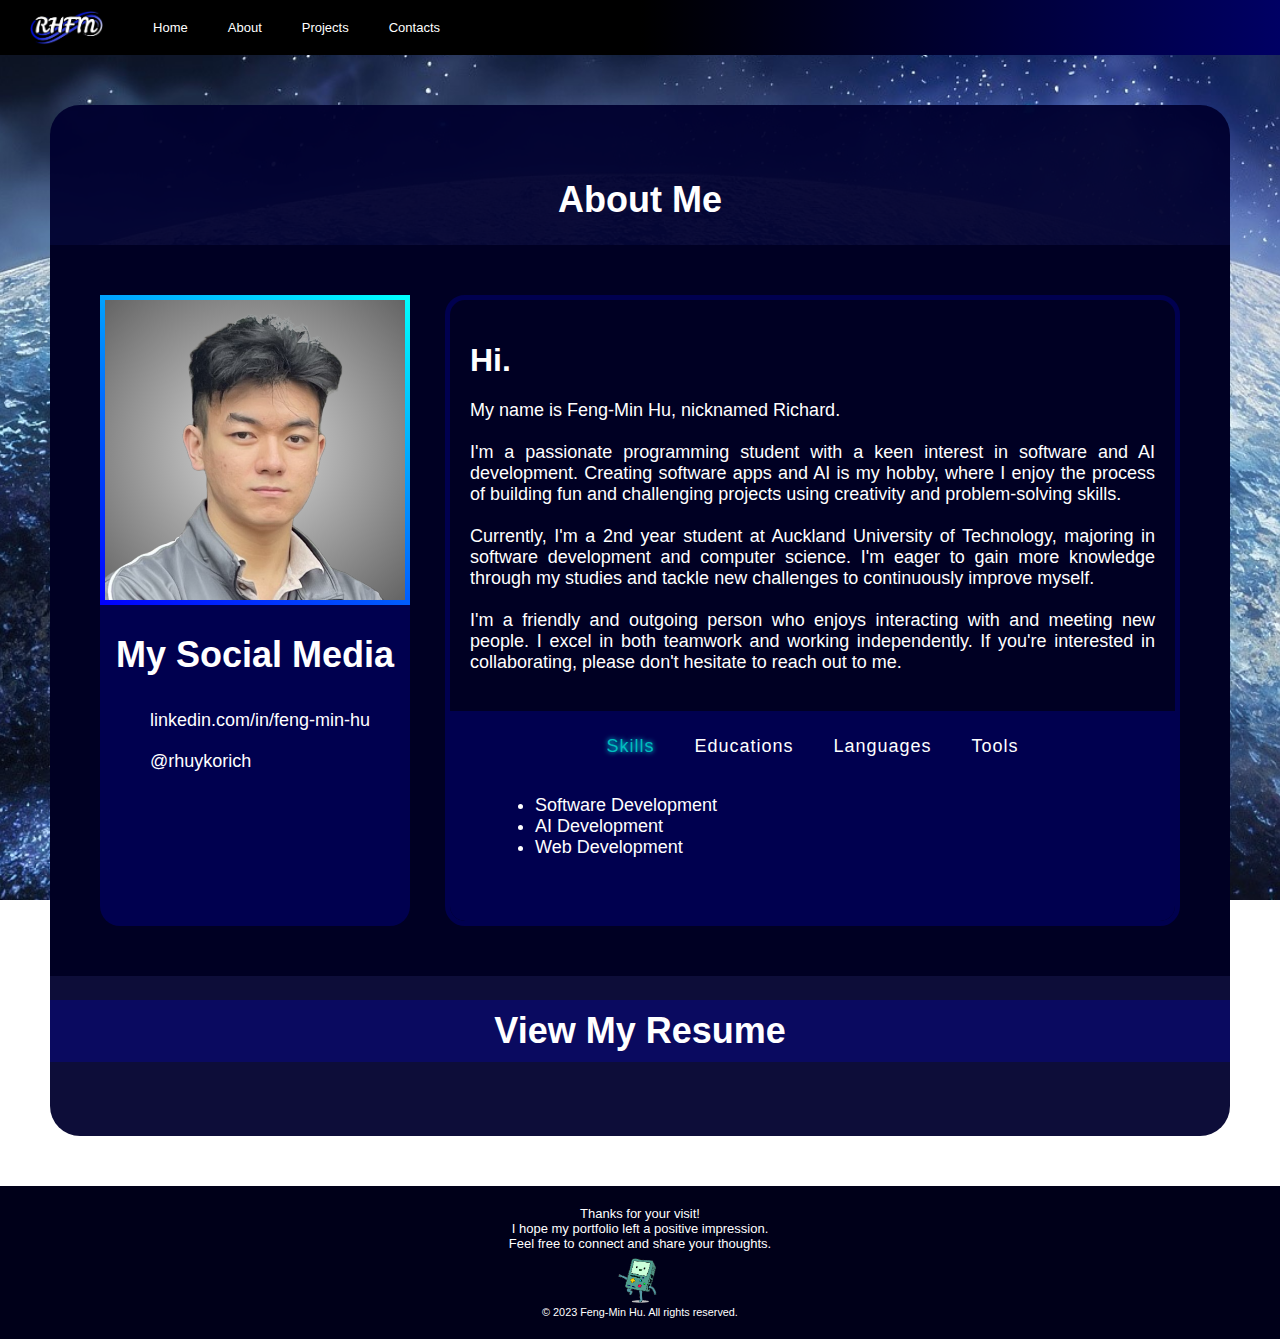
==== commit 9daa8542: "update" ====
--- a/about.html
+++ b/about.html
@@ -4,6 +4,7 @@
 
 <head>
     <title>Feng-Min Hu: Software/AI Developer</title>
+    <meta name="viewport" content="width=device-width, initial-scale=1.0">
     <link rel="stylesheet" href="style.css">
     <script src="script.js"></script>
     <script src="https://kit.fontawesome.com/5471c4b929.js" crossorigin="anonymous"></script>
@@ -21,9 +22,9 @@
         </ul>
     </nav>
 
-    <main class="mains">
+    <main id="about" class="mains">
         <h1 style="text-align: center;">About Me</h1>
-        <div id="about-top" class="container">
+        <div class="container">
             <div id="profile">
                 <img class="pfp" src="images/pfp_cropped.png">
                 <section>
--- a/style.css
+++ b/style.css
@@ -55,8 +55,6 @@
 }
 
 .mains{
-    display: flex;
-    flex-direction: column;
     background-color: rgba(0, 0, 46, 0.95);
     border-radius: 30px;
     margin: 50px;
@@ -96,31 +94,33 @@
     display: flex;
     width: auto;
     height: 100vh;
-
+    margin-left: 50px;
+    margin-right: 50px;
 }
 #home_main div{
     display: flex;
+    flex-direction: row;
     background-color: rgba(0, 0, 0, 0.75);
+    text-align: center;
     align-items: center;
+    margin: auto;
+    padding: 20px;
+
     width: fit-content;
     height: fit-content;
-    margin: auto;
-    padding: 20px;
     
-    border-radius: 160px;
+    border-radius: 30vh;
     animation: shadowAnimation 7s infinite;
 }
 .pfp{
     background: radial-gradient(rgb(180, 180, 180) 30%, rgba(0, 0, 0, 0));
-    float: right;
-    height: 280px;
+    height: 40vh;
     width: auto;
     border-radius: 50%;
 }
 #home_main section{
-    margin: 30px;
-    
-    color: white;
+    width: auto;
+    margin: 10px;
     font-size: 20px;
     font-weight: bolder;
 }
@@ -128,7 +128,8 @@
 
 /*--- About Page ---*/
 #profile{
-    width: min-content;
+    background-color: rgba(0, 0, 255, 0.2);
+    border-radius: 20px;
 }
 #profile .pfp{
     height: 300px;
@@ -137,12 +138,6 @@
     background: radial-gradient(rgb(220, 220, 220), rgb(100, 100, 100));
     border-image-source: linear-gradient(210deg, cyan, blue);
     border-image-slice: 1;
-    margin-bottom: 35px;
-}
-#profile section{
-    background-color: rgba(0, 0, 255, 0.2);
-    border-radius: 10px;
-    height: 98%;
 }
 #profile section h1{
     text-align: center;
@@ -157,7 +152,7 @@
     border-color: rgba(0, 0, 255, 0.2);
     border-radius: 20px;
     margin-left: 35px;
-    padding: 0;
+    overflow: hidden;
 }
 #intro section{
     text-align: justify;
@@ -166,14 +161,12 @@
 #intro aside{
     background-color: rgba(0, 0, 255, 0.2);
     border-radius: 0 0 15px 15px;
-    width: auto;
     height: 200px;
     padding: 5px;
 }
 #intro aside #tabbar{
     display: flex;
     width: fit-content;
-    height: auto;
     list-style-type: none;
     margin: 0;
     margin-left: auto;
@@ -217,7 +210,7 @@
 #intro .pages img{
     height: 50px;
     width: auto;
-    margin: 3px;
+    margin: 5px;
 }
 #resumeButton{
     background-color: rgba(0, 0, 255, 0.2);
@@ -274,14 +267,6 @@
     width: 100%;
     overflow: hidden;
 }
-#featured-projects img{
-    width: 100%;
-    height: auto;
-    
-}
-#featured-projects .project-more-tab{
-    width: 100%;
-}
 .project{
     margin-bottom: 20px;
     border: 3px solid;
@@ -291,6 +276,17 @@
     position: relative;
     overflow: hidden;
     margin: 20px;
+    width: 100%;
+}
+#featured-projects .project-container{
+    width: auto;
+}
+#featured-projects img{
+    width: 100%;
+    height: auto;
+    
+}
+#featured-projects .project-more-tab{
     width: 100%;
 }
 .project-caption{
@@ -359,7 +355,7 @@
     padding: 20px;
 }
 .project-gifs{
-    width: 500px;
+    width: 100%;
     height: 350px;
 }
 
@@ -453,6 +449,60 @@
         box-shadow: 0 0 10px blue;
     }
 }
-@media only screen and (max-width: 600px){
+
+@media only screen and (max-width: 550px){
+    .container{
+        flex-direction: column;
+    }
+    #home_main div{
+        flex-direction: column-reverse;
+        border-radius: 30vh;
+    }
+    .pfp{
+        height: 35vh;
+    }
+    #home_main section{
+        width: 35vh;
+        font-size: 15px;
+    }
+
+    #profile{
+        width: min-content;
+        background-color: rgba(0, 0, 255, 0.2);
+        border-radius: 20px;
+    }
+}
+
+@media only screen and (max-width: 980px){
+    #profile{
+        display: flex;
+        margin-bottom: 50px;
+        height: 35vw;
+    }
+    #profile .pfp{
+        height: 97.5%;
+        
+    }
+    #profile section{
+        padding: 50px;
+    }
+    #profile section h1{
+        margin: auto;
+    }
+    #intro{
+        margin: 0;
+    }
+    #about .container{
+        flex-direction: column;
+    }
+}
+/*
+@media only screen and (max-width: 1000px){
+    .container{
+        flex-direction: column;
+    }
+}
+*/
+@media only screen and (max-width: 1024px){
     
 }